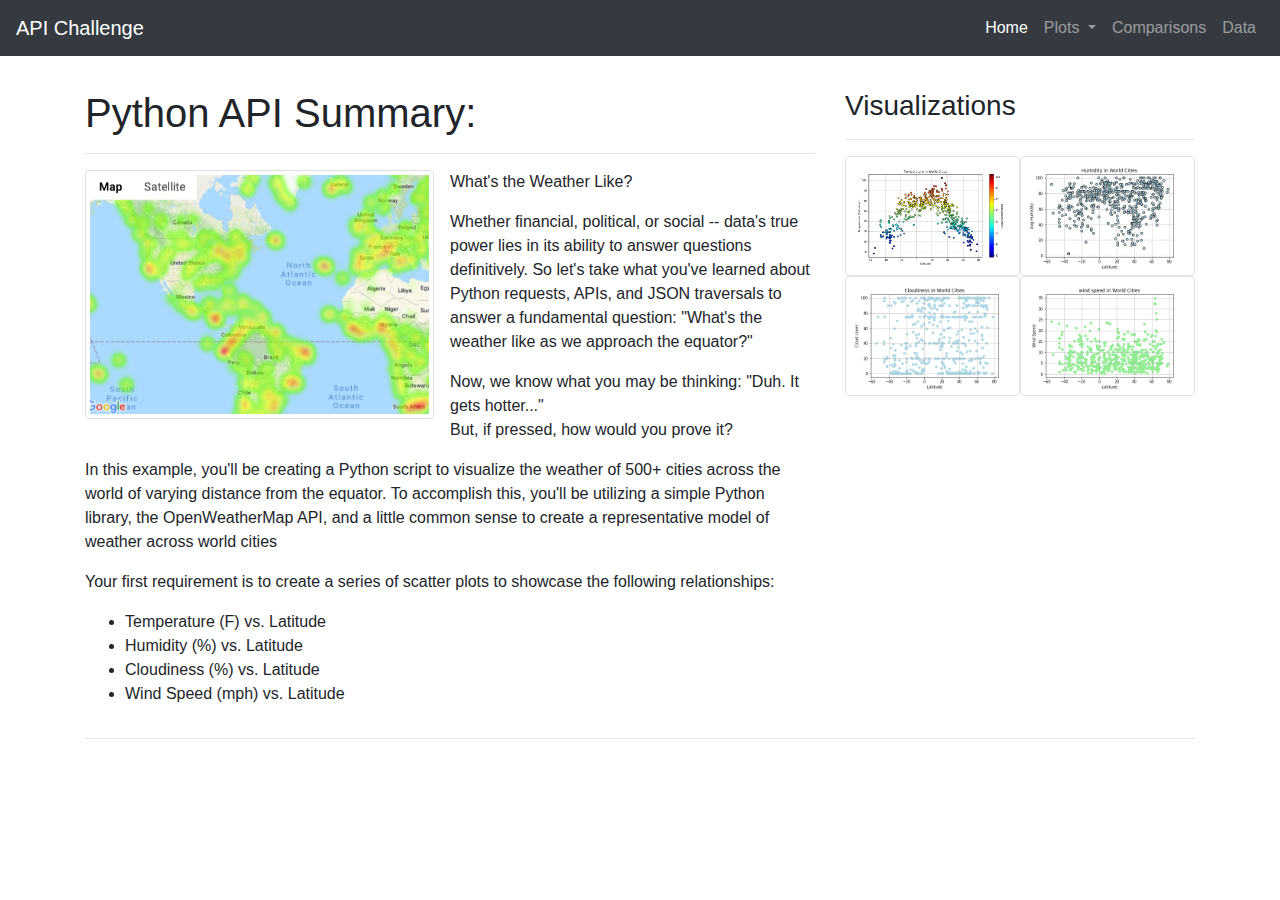
==== index.html @ 74c5a0c7 "moved and renamed index.html" ====
<!DOCTYPE html>
<html lang="en-us">
<meta charset="UTF-8">
<meta name="viewport" content="width=device-width, initial-scale=1">

  <script src="https://code.jquery.com/jquery-3.5.1.slim.min.js" integrity="sha384-DfXdz2htPH0lsSSs5nCTpuj/zy4C+OGpamoFVy38MVBnE+IbbVYUew+OrCXaRkfj" crossorigin="anonymous"></script>
  <script src="https://cdn.jsdelivr.net/npm/popper.js@1.16.1/dist/umd/popper.min.js" integrity="sha384-9/reFTGAW83EW2RDu2S0VKaIzap3H66lZH81PoYlFhbGU+6BZp6G7niu735Sk7lN" crossorigin="anonymous"></script>
  <link rel="stylesheet" href="https://stackpath.bootstrapcdn.com/bootstrap/4.5.2/css/bootstrap.min.css" integrity="sha384-JcKb8q3iqJ61gNV9KGb8thSsNjpSL0n8PARn9HuZOnIxN0hoP+VmmDGMN5t9UJ0Z" crossorigin="anonymous">
  <script src="https://stackpath.bootstrapcdn.com/bootstrap/4.5.2/js/bootstrap.min.js" integrity="sha384-B4gt1jrGC7Jh4AgTPSdUtOBvfO8shuf57BaghqFfPlYxofvL8/KUEfYiJOMMV+rV" crossorigin="anonymous"></script>
  <link rel="stylesheet" href="bkgrd.css">


<head>
  <title>Web Design Challenge</title>
</head>
<body class='bg'>
<div class="img-fluid">
  <nav class="navbar navbar-expand-lg navbar-dark bg-dark fixed-top" role="navigation">
    <a class="navbar-brand" href="../WebVisualizations/landingpage.html">API Challenge</a>
    <button class="navbar-toggler" type="button" data-toggle="collapse" data-target="#navbarNavDropdown" aria-controls="navbarNavDropdown" aria-expanded="false" aria-label="Toggle navigation">
      <span class="navbar-toggler-icon"></span>
    </button>
    <div class="collapse navbar-collapse" id="navbarNavDropdown">
      <ul class="navbar-nav ml-auto">
        <li class="nav-item active">
          <a class="nav-link" href="#">Home <span class="sr-only">(current)</span></a>
        </li>
        <li class="nav-item dropdown">
          <a class="nav-link dropdown-toggle" href="#" id="navbarDropdownMenuLink" role="button" data-toggle="dropdown" aria-haspopup="true" aria-expanded="false">
            Plots
          </a>
          <div class="dropdown-menu" aria-labelledby="navbarDropdownMenuLink">
            <a class="dropdown-item" href="../visualizations/maxtemp.html">Temperature</a>
            <a class="dropdown-item" href="../visualizations/humidity.html">Humidity</a>
            <a class="dropdown-item" href="../visualizations/wind.html">Wind</a>
            <a class="dropdown-item" href="../visualizations/clouds.html">Clouds</a>
          </div>
        </li>
        <li class="nav-item">
          <a class="nav-link" href="../WebVisualizations/comparisons.html">Comparisons</a>
        </li>
        <li class="nav-item">
          <a class="nav-link" href="../WebVisualizations/data table.html">Data</a>
        </li>
      </ul>
    </div>
  </nav>
  <div class="container">
    <div class="row">
      <h1 class="col-md-12"><hr/><br>
      </h1>
    </div>
  </div>
  <div class='container'>
    <div class="row h-100">
      <div class="col-xs-4 col-sm-6 col-md-8 col-lg-8 ">
        <h1>
          Python API Summary:<hr/></h1>
        <div class="image-wrapper float-left pr-3 w-50">
          <img src="../assets/heatmap.png" alt="" class="img-fluid img-thumbnail">
        </div>
        <p>
          What's the Weather Like?</p>
        <p>
          Whether financial, political, or social -- data's true power lies in its ability to answer questions definitively. So let's take what you've learned about Python requests, APIs, and JSON traversals to answer a fundamental question: "What's the weather like as we approach the equator?"</p>
        <p>
          Now, we know what you may be thinking: "Duh. It gets hotter..."
        <br>
          But, if pressed, how would you prove it?</p>
        <p>
          In this example, you'll be creating a Python script to visualize the weather of 500+ cities across the world of varying distance from the equator. To accomplish this, you'll be utilizing a simple Python library, the OpenWeatherMap API, and a little common sense to create a representative model of weather across world cities</p>
        <p>
          Your first requirement is to create a series of scatter plots to showcase the following relationships:<br>
          <ul>
            <li>Temperature (F) vs. Latitude</li>
            <li>Humidity (%) vs. Latitude</li>
            <li>Cloudiness (%) vs. Latitude</li>
            <li>Wind Speed (mph) vs. Latitude</li>
          </ul>
        </p>
          
      </div>
      <div class="col-xs-2 col-sm-2 col-md-4 col-lg-4">
        <h3>Visualizations<hr/></h3>
        <picture>
          <!-- <source srcset="../assets/TemperatureInWorldCities.png" type="image/svg+xml"> -->
          <a href="../visualizations/maxtemp.html" alt="temp plot" ><img src="../assets/TemperatureInWorldCities.png" target='_blank' class="img-fluid img-thumbnail float-left w-50"></a>
          <a href="../visualizations/humidity.html" alt="humid plot" ><img src="../assets/HumidityInWorldCities.png" alt="humid plot" class="img-fluid img-thumbnail float-right w-50"></a>
          <a href="../visualizations/clouds.html" alt="cloud plot" ><img src="../assets/CloudsInWorldCities.png" alt="cloud plot" class="img-fluid img-thumbnail float-left w-50"></a>
          <a href="../visualizations/wind.html" alt="wind plot" ><img src="../assets/windInWorldCities.png" alt="wind plot" class="img-fluid img-thumbnail float-right w-50"></a>
        </picture>
      </div>
    </div>
    <div class="row">
      <h1 class="col-md-12"><hr/><br>
      </h1>
    </div>
  </div>
</div>
</body>

</html>
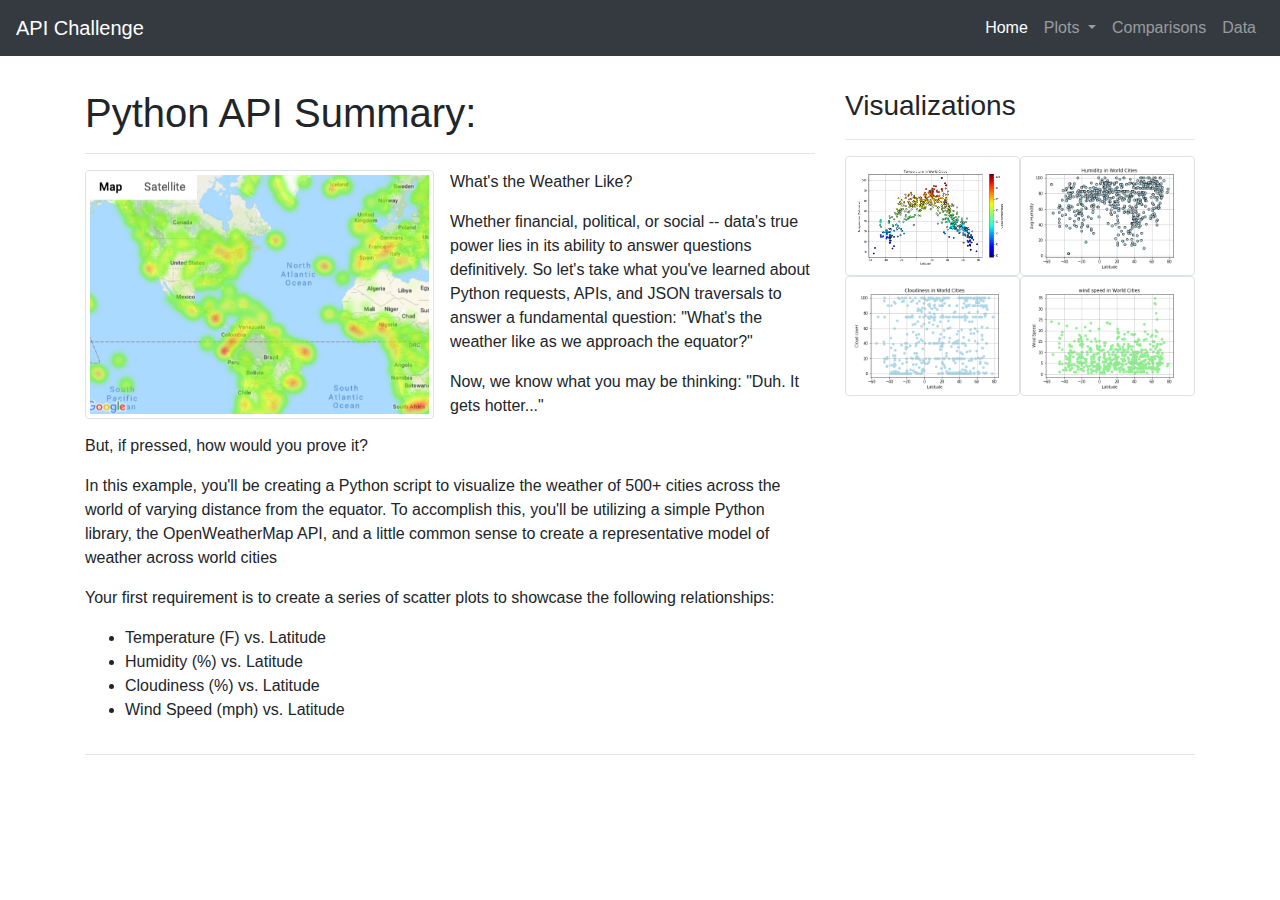
==== commit 891e3af1: "moved index.htm. updated associated links" ====
--- a/index.html
+++ b/index.html
@@ -16,7 +16,7 @@
 <body class='bg'>
 <div class="img-fluid">
   <nav class="navbar navbar-expand-lg navbar-dark bg-dark fixed-top" role="navigation">
-    <a class="navbar-brand" href="../WebVisualizations/landingpage.html">API Challenge</a>
+    <a class="navbar-brand" href="index.html">API Challenge</a>
     <button class="navbar-toggler" type="button" data-toggle="collapse" data-target="#navbarNavDropdown" aria-controls="navbarNavDropdown" aria-expanded="false" aria-label="Toggle navigation">
       <span class="navbar-toggler-icon"></span>
     </button>
@@ -30,17 +30,17 @@
             Plots
           </a>
           <div class="dropdown-menu" aria-labelledby="navbarDropdownMenuLink">
-            <a class="dropdown-item" href="../visualizations/maxtemp.html">Temperature</a>
-            <a class="dropdown-item" href="../visualizations/humidity.html">Humidity</a>
-            <a class="dropdown-item" href="../visualizations/wind.html">Wind</a>
-            <a class="dropdown-item" href="../visualizations/clouds.html">Clouds</a>
+            <a class="dropdown-item" href="visualizations/maxtemp.html">Temperature</a>
+            <a class="dropdown-item" href="visualizations/humidity.html">Humidity</a>
+            <a class="dropdown-item" href="visualizations/wind.html">Wind</a>
+            <a class="dropdown-item" href="visualizations/clouds.html">Clouds</a>
           </div>
         </li>
         <li class="nav-item">
-          <a class="nav-link" href="../WebVisualizations/comparisons.html">Comparisons</a>
+          <a class="nav-link" href="WebVisualizations/comparisons.html">Comparisons</a>
         </li>
         <li class="nav-item">
-          <a class="nav-link" href="../WebVisualizations/data table.html">Data</a>
+          <a class="nav-link" href="WebVisualizations/data table.html">Data</a>
         </li>
       </ul>
     </div>
@@ -57,7 +57,7 @@
         <h1>
           Python API Summary:<hr/></h1>
         <div class="image-wrapper float-left pr-3 w-50">
-          <img src="../assets/heatmap.png" alt="" class="img-fluid img-thumbnail">
+          <img src="assets/heatmap.png" alt="" class="img-fluid img-thumbnail">
         </div>
         <p>
           What's the Weather Like?</p>
@@ -65,8 +65,8 @@
           Whether financial, political, or social -- data's true power lies in its ability to answer questions definitively. So let's take what you've learned about Python requests, APIs, and JSON traversals to answer a fundamental question: "What's the weather like as we approach the equator?"</p>
         <p>
           Now, we know what you may be thinking: "Duh. It gets hotter..."
-        <br>
-          But, if pressed, how would you prove it?</p>
+        <br></p>
+        <p>But, if pressed, how would you prove it?</p>
         <p>
           In this example, you'll be creating a Python script to visualize the weather of 500+ cities across the world of varying distance from the equator. To accomplish this, you'll be utilizing a simple Python library, the OpenWeatherMap API, and a little common sense to create a representative model of weather across world cities</p>
         <p>
@@ -84,10 +84,10 @@
         <h3>Visualizations<hr/></h3>
         <picture>
           <!-- <source srcset="../assets/TemperatureInWorldCities.png" type="image/svg+xml"> -->
-          <a href="../visualizations/maxtemp.html" alt="temp plot" ><img src="../assets/TemperatureInWorldCities.png" target='_blank' class="img-fluid img-thumbnail float-left w-50"></a>
-          <a href="../visualizations/humidity.html" alt="humid plot" ><img src="../assets/HumidityInWorldCities.png" alt="humid plot" class="img-fluid img-thumbnail float-right w-50"></a>
-          <a href="../visualizations/clouds.html" alt="cloud plot" ><img src="../assets/CloudsInWorldCities.png" alt="cloud plot" class="img-fluid img-thumbnail float-left w-50"></a>
-          <a href="../visualizations/wind.html" alt="wind plot" ><img src="../assets/windInWorldCities.png" alt="wind plot" class="img-fluid img-thumbnail float-right w-50"></a>
+          <a href="visualizations/maxtemp.html" alt="temp plot" ><img src="assets/TemperatureInWorldCities.png" target='_blank' class="img-fluid img-thumbnail float-left w-50"></a>
+          <a href="visualizations/humidity.html" alt="humid plot" ><img src="assets/HumidityInWorldCities.png" alt="humid plot" class="img-fluid img-thumbnail float-right w-50"></a>
+          <a href="visualizations/clouds.html" alt="cloud plot" ><img src="assets/CloudsInWorldCities.png" alt="cloud plot" class="img-fluid img-thumbnail float-left w-50"></a>
+          <a href="visualizations/wind.html" alt="wind plot" ><img src="assets/windInWorldCities.png" alt="wind plot" class="img-fluid img-thumbnail float-right w-50"></a>
         </picture>
       </div>
     </div>
--- a/bkgrd.css
+++ b/bkgrd.css
@@ -0,0 +1,28 @@
+body, html {
+  height: 100%;
+}
+
+.bg { 
+    background-image: url("https://github.com/Phillips4100/Web-Design-Challenge/blob/master/assets/equatorsign.png?raw=true");
+
+   height: 100%; 
+
+    background-position: center;
+    background-repeat: no-repeat;
+    background-size: cover;
+    background-attachment: fixed;
+    /* overflow: hidden; */
+}
+
+.stay {
+    position: fixed;
+}
+
+.pad{
+    margin-top: 50px;
+}
+
+.vh {
+
+    min-height: 100vh;
+}